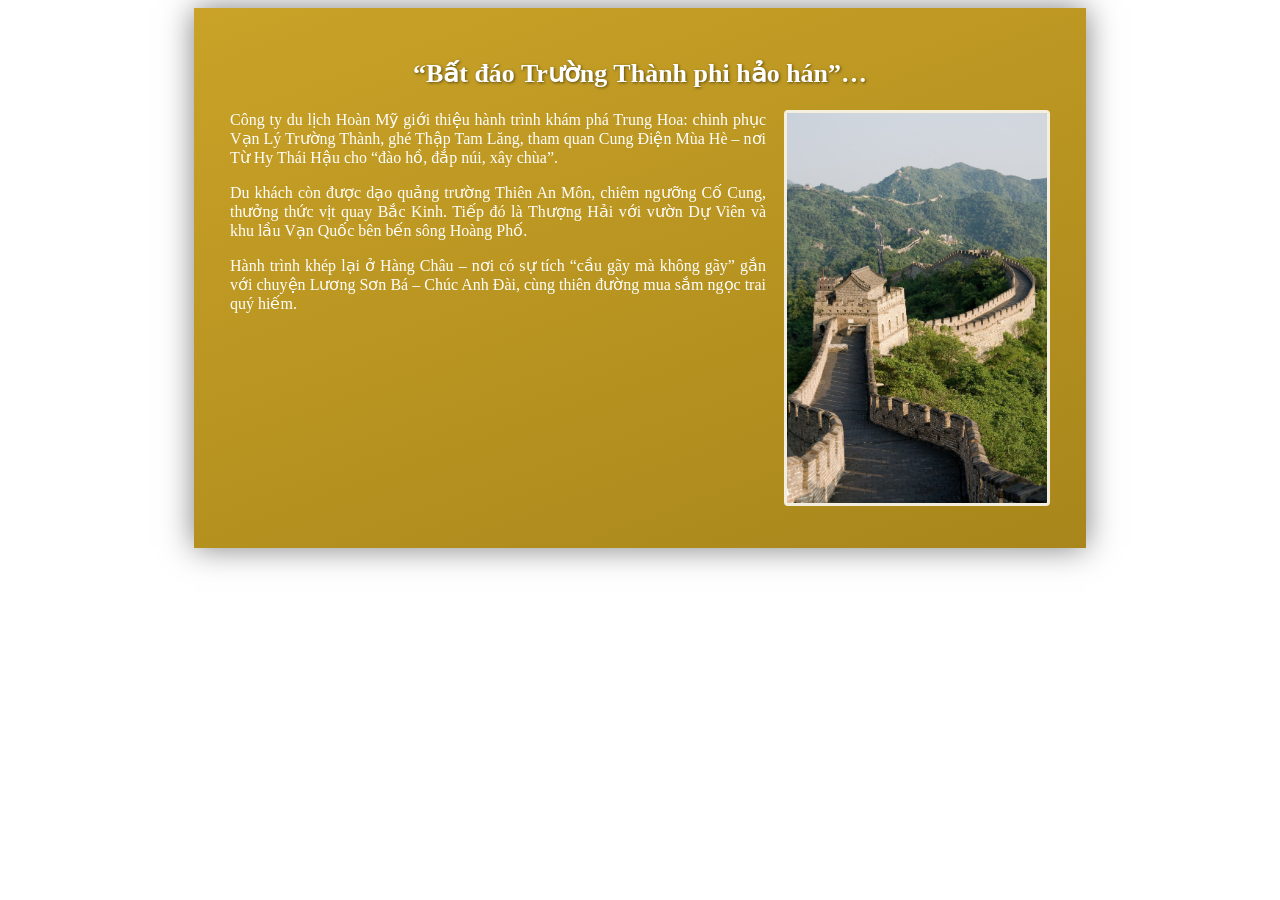
==== ex02/index.html @ ca6f58e7 "Finish ex02 and center 'khung-tho' in ex01" ====
<!DOCTYPE html>
<html lang="vi">
  <head>
    <meta charset="UTF-8">
    <meta name="viewport" content="width=device-width, initial-scale=1">
    <meta property="og:type" content="website">
    <meta property="og:title" content="Bất đáo Trường Thành phi hảo hán">
    <meta property="og:description" content="giới thiệu tour du lịch “Hành trình Trung Hoa”"
    >
    <title>Tour du lịch "Hành trình Trung Hoa"</title>
    <style>
      :root {
        --white: #ffffff;
      }
      body {
        display: flex;
        justify-content: center;
        align-items: center;
      }
      h1 {
        color: var(--white);
        font-size: 26px;
        text-align: center;
        text-shadow: 1px 1px 3px rgba(0, 0, 0, 0.5);
      }
      p {
        text-align: justify;
      }
      .banner {
        display: flow-root;
        background-image: linear-gradient(160deg, #c9a227, #a8861b);
        max-width: 820px;
        color: var(--white);
        padding: 28px 36px;
        box-shadow: 0 0 30px rgba(0, 0, 0, 0.5);
      }
      .anh-noi {
        width: 260px;
        border: 3px solid rgba(255, 255, 255, 0.85);
        border-radius: 4px;
        margin: 0 0 14px 18px;
        @media (min-width: 576px) {
          float: right;
        }
      }
    </style>
  </head>
  <body>
    <main>
      <article class="banner">
        <header>
          <h1>“Bất đáo Trường Thành phi hảo hán”…</h1>
        </header>
        <img src="greatwall.jpg" alt="Picture of the greatwall of China" class="anh-noi" >
        <p>
          Công ty du lịch Hoàn Mỹ giới thiệu hành trình khám phá Trung Hoa:
          chinh phục Vạn Lý Trường Thành, ghé Thập Tam Lăng, tham quan Cung Điện
          Mùa Hè – nơi Từ Hy Thái Hậu cho “đào hồ, đắp núi, xây chùa”.
        </p>
        <p>
          Du khách còn được dạo quảng trường Thiên An Môn, chiêm ngưỡng Cố Cung,
          thưởng thức vịt quay Bắc Kinh. Tiếp đó là Thượng Hải với vườn Dự Viên
          và khu lầu Vạn Quốc bên bến sông Hoàng Phố.
        </p>
        <p>
          Hành trình khép lại ở Hàng Châu – nơi có sự tích “cầu gãy mà không
          gãy” gắn với chuyện Lương Sơn Bá – Chúc Anh Đài, cùng thiên đường mua
          sắm ngọc trai quý hiếm.
        </p>
      </article>
    </main>
  </body>
</html>
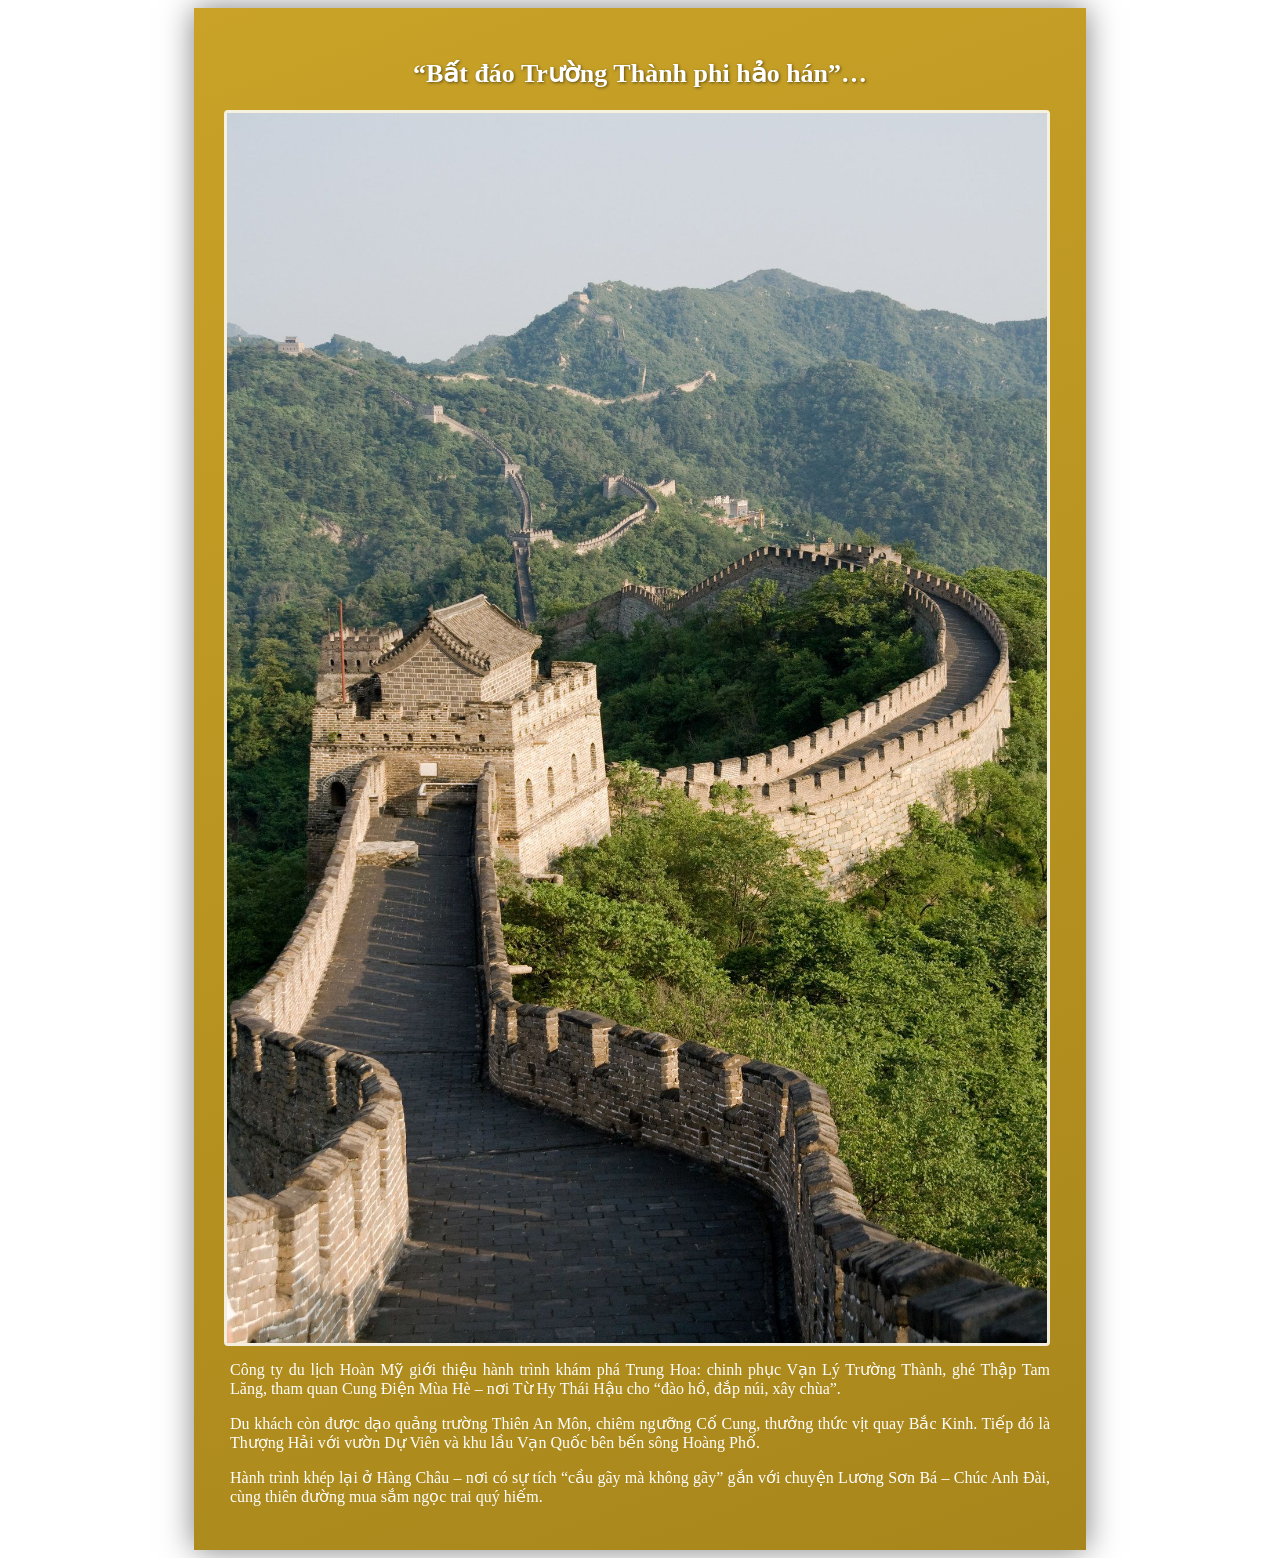
==== commit 00eb1d4f: "Change folder structure and remove infile css. Also add alt, width and height to greatwall img" ====
--- a/ex02/index.html
+++ b/ex02/index.html
@@ -8,42 +8,7 @@
     <meta property="og:description" content="giới thiệu tour du lịch “Hành trình Trung Hoa”"
     >
     <title>Tour du lịch "Hành trình Trung Hoa"</title>
-    <style>
-      :root {
-        --white: #ffffff;
-      }
-      body {
-        display: flex;
-        justify-content: center;
-        align-items: center;
-      }
-      h1 {
-        color: var(--white);
-        font-size: 26px;
-        text-align: center;
-        text-shadow: 1px 1px 3px rgba(0, 0, 0, 0.5);
-      }
-      p {
-        text-align: justify;
-      }
-      .banner {
-        display: flow-root;
-        background-image: linear-gradient(160deg, #c9a227, #a8861b);
-        max-width: 820px;
-        color: var(--white);
-        padding: 28px 36px;
-        box-shadow: 0 0 30px rgba(0, 0, 0, 0.5);
-      }
-      .anh-noi {
-        width: 260px;
-        border: 3px solid rgba(255, 255, 255, 0.85);
-        border-radius: 4px;
-        margin: 0 0 14px 18px;
-        @media (min-width: 576px) {
-          float: right;
-        }
-      }
-    </style>
+    <link rel="stylesheet" href="css/style.css">
   </head>
   <body>
     <main>
@@ -51,7 +16,7 @@
         <header>
           <h1>“Bất đáo Trường Thành phi hảo hán”…</h1>
         </header>
-        <img src="greatwall.jpg" alt="Picture of the greatwall of China" class="anh-noi" >
+        <img src="images/greatwall.jpg" width="1414" height="2121" alt="Picture of the greatwall of China" class="anh-noi">
         <p>
           Công ty du lịch Hoàn Mỹ giới thiệu hành trình khám phá Trung Hoa:
           chinh phục Vạn Lý Trường Thành, ghé Thập Tam Lăng, tham quan Cung Điện
--- a/ex02/css/style.css
+++ b/ex02/css/style.css
@@ -0,0 +1,36 @@
+:root {
+  --white: #ffffff;
+}
+body {
+  display: flex;
+  justify-content: center;
+  align-items: center;
+}
+h1 {
+  color: var(--white);
+  font-size: 26px;
+  text-align: center;
+  text-shadow: 1px 1px 3px rgba(0, 0, 0, 0.5);
+}
+p {
+  text-align: justify;
+}
+.banner {
+  display: flow-root;
+  background-image: linear-gradient(160deg, #c9a227, #a8861b);
+  max-width: 820px;
+  color: var(--white);
+  padding: 28px 36px;
+  box-shadow: 0 0 30px rgba(0, 0, 0, 0.5);
+}
+.anh-noi {
+  max-width: 100%;
+  height: auto;
+  object-fit: cover;
+  border: 3px solid rgba(255, 255, 255, 0.85);
+  border-radius: 4px;
+  margin: 0 0 14px 18px;
+  @media (min-width: 576px) {
+    float: right;
+  }
+}
